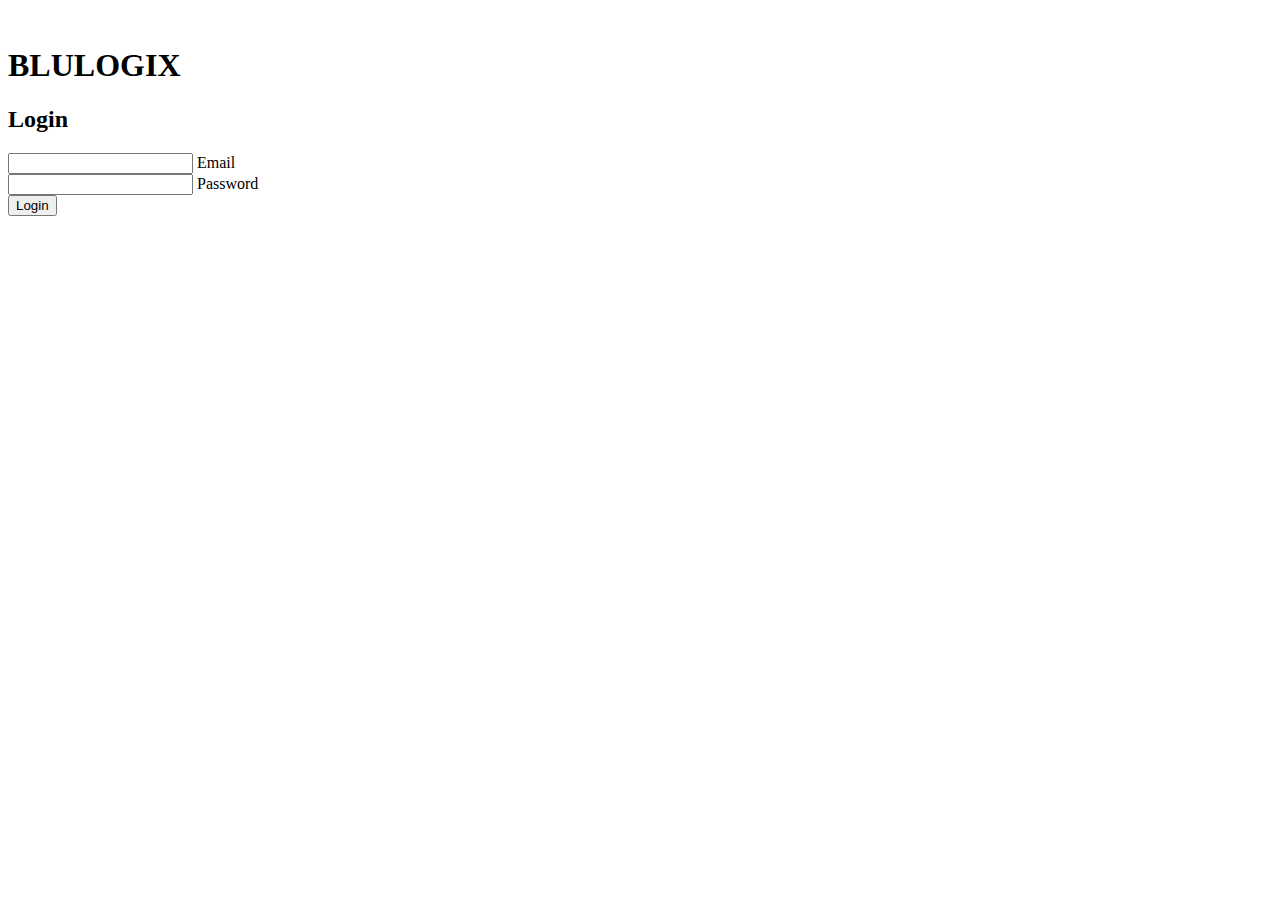
==== index.html @ 482196cd "Adding log in HTML" ====
<!DOCTYPE html>
<html lang="en">

<head>
    <meta charset="UTF-8">
    <meta name="viewport" content="width=device-width, initial-scale=1.0">
    <title>BluASD</title>

    <link rel="stylesheet" href="css/style.css">
</head>

<body>
    <section>
        <div class="logo">
            <img src="assets/images/blulogix.gif" alt="">
            <h1><span>BLU</span>LOGIX</h1>
        </div>
        <div class="wrapper">
            <div class="form-box login">
                <h2>Login</h2>
                <form action="process/account.php" method="post">
                    <div class="input-box">
                        <span class="icon">
                            <ion-icon name="mail"></ion-icon>
                        </span>
                        <input type="email" name="email" id="email" required>
                        <label>Email</label>
                    </div>
                    <div class="input-box">
                        <span class="icon">
                            <ion-icon name="lock-closed"></ion-icon>
                        </span>
                        <input type="password" name="pass" id="pass" required>
                        <label>Password</label>
                    </div>
                    <!-- <div class="remember-forgot">
                    <label ><input type="checkbox">Remember me</label>
                    <a href="#">Forgot Password?</a>
                </div> -->
                    <button type="submit" class="btn" value="login">Login</button>
                </form>
            </div>
        </div>
    </section>
</body>

</html>
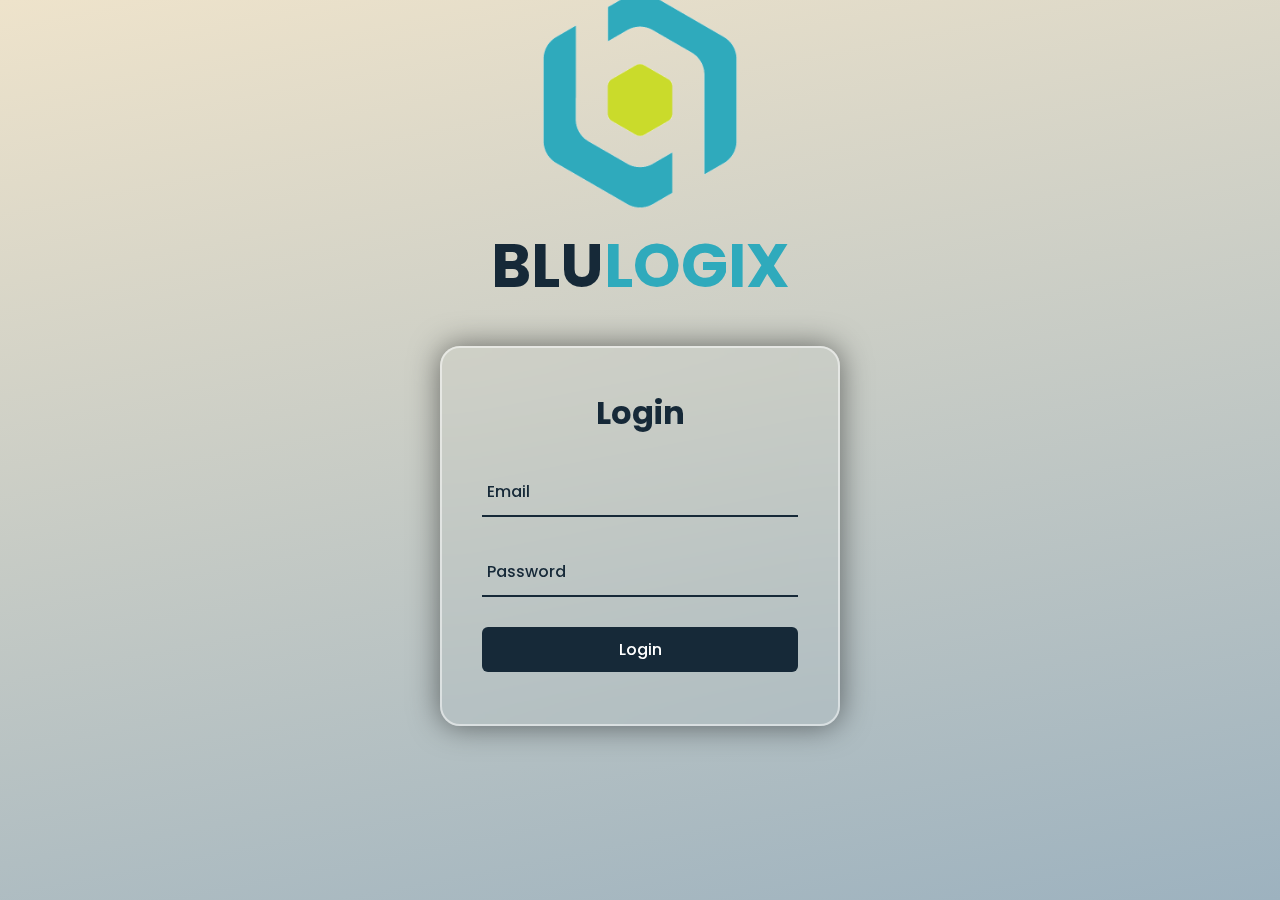
==== commit 04b359fe: "Editing log in" ====
--- a/index.html
+++ b/index.html
@@ -20,16 +20,10 @@
                 <h2>Login</h2>
                 <form action="process/account.php" method="post">
                     <div class="input-box">
-                        <span class="icon">
-                            <ion-icon name="mail"></ion-icon>
-                        </span>
                         <input type="email" name="email" id="email" required>
                         <label>Email</label>
                     </div>
                     <div class="input-box">
-                        <span class="icon">
-                            <ion-icon name="lock-closed"></ion-icon>
-                        </span>
                         <input type="password" name="pass" id="pass" required>
                         <label>Password</label>
                     </div>
--- a/css/style.css
+++ b/css/style.css
@@ -0,0 +1,152 @@
+@import url('https://fonts.googleapis.com/css2?family=Montserrat:wght@100;400;900&family=Poppins:ital,wght@0,200;0,300;0,400;0,500;0,700;0,800;0,900;1,200;1,800&family=Ubuntu:ital,wght@0,300;0,400;0,500;0,700;1,300;1,400;1,500;1,700&display=swap');
+
+* {
+    margin: 0;
+    padding: 0;
+    box-sizing: border-box;
+    font-family: 'poppins', sans-serif;
+}
+
+body {
+    display: flex;
+    justify-content:center;
+    align-items: center;
+    min-height: 100vh;
+    background: linear-gradient(169deg, #EEE3CB 0%, #9DB2BF 100%);
+}
+
+.logo {
+    margin-top: -220px;
+    width: 100%;
+    display: flex;
+    flex-direction: column;
+    align-items: center;
+}
+
+.logo img {
+    max-width: 100%; 
+    height: auto; 
+    margin-bottom: 10px;
+    max-height: 220px;
+    width: auto;
+}
+
+.logo h1 {
+    font-size: 3.8rem; 
+    color: #2faabc;
+    font-weight: 700;
+    margin: 0;
+}
+
+.logo span {
+    color: #162938;
+}
+
+.wrapper {
+    position: relative;
+    top: 35px;
+    width: 400px;
+    height: 380px;
+    background: transparent;
+    border: 2px solid rgba(255, 255, 255, .5);
+    border-radius: 20px;
+    backdrop-filter: blur(20px);
+    box-shadow: 0 0 30px rgba(0, 0, 0, 0.5);
+    display: flex;
+    justify-content: center;
+    align-items: center;
+    overflow: hidden;
+}
+
+.wrapper .form-box {
+    width: 100%;
+    padding: 40px;
+    padding-top: 30px;
+}
+
+.form-box h2 {
+    font-size: 2em;
+    color: #162938;
+    text-align: center;
+}
+
+.input-box {
+    position: relative;
+    width: 100%;
+    height: 50px;
+    border-bottom: 2px solid #162938;
+    margin: 30px 0;
+}
+
+.input-box label {
+    position: absolute;
+    top: 50%;
+    left: 5px;
+    transform: translateY(-50%);
+    font-size: 1em;
+    color: #162938 ;
+    font-weight: 500;
+    pointer-events: none;
+    transition: .4s;
+}
+
+.input-box input:focus~label,
+.input-box input:valid~label {
+    top: -5px;
+}
+
+.input-box input {
+    width: 100%;
+    height: 100%;
+    background: transparent;
+    border: none;
+    outline: none;
+    font-size: 1em;
+    color: #162938;
+    font-weight: 600;
+    padding: 0 35px 0 5px;
+}
+
+.input-box .icon {
+    position: absolute;
+    right: 8px;
+    font-size: 1.2em;
+    color: #162938;
+    line-height: 57px;
+}
+
+/* .remember-forgot {
+    font-size: .9rem;
+    color: #162938;
+    font-weight: 500;
+    margin: -15 0 15px;
+    display: flex;
+    justify-content: space-between;
+}
+
+.remember-forgot label input{
+    accent-color: #162938;
+    margin-right: 3px;
+}
+
+.remember-forgot a{
+    color: #162938;
+    text-decoration: none;
+}
+
+.remember-forgot a:hover{
+    text-decoration: underline;
+} */
+
+.btn {
+    width: 100%;
+    height: 45px;
+    background: #162938;
+    border: none;
+    outline: none;
+    border-radius: 6px;
+    cursor: pointer;
+    font-size: 1rem;
+    color: #fff;
+    font-weight: 500;
+}